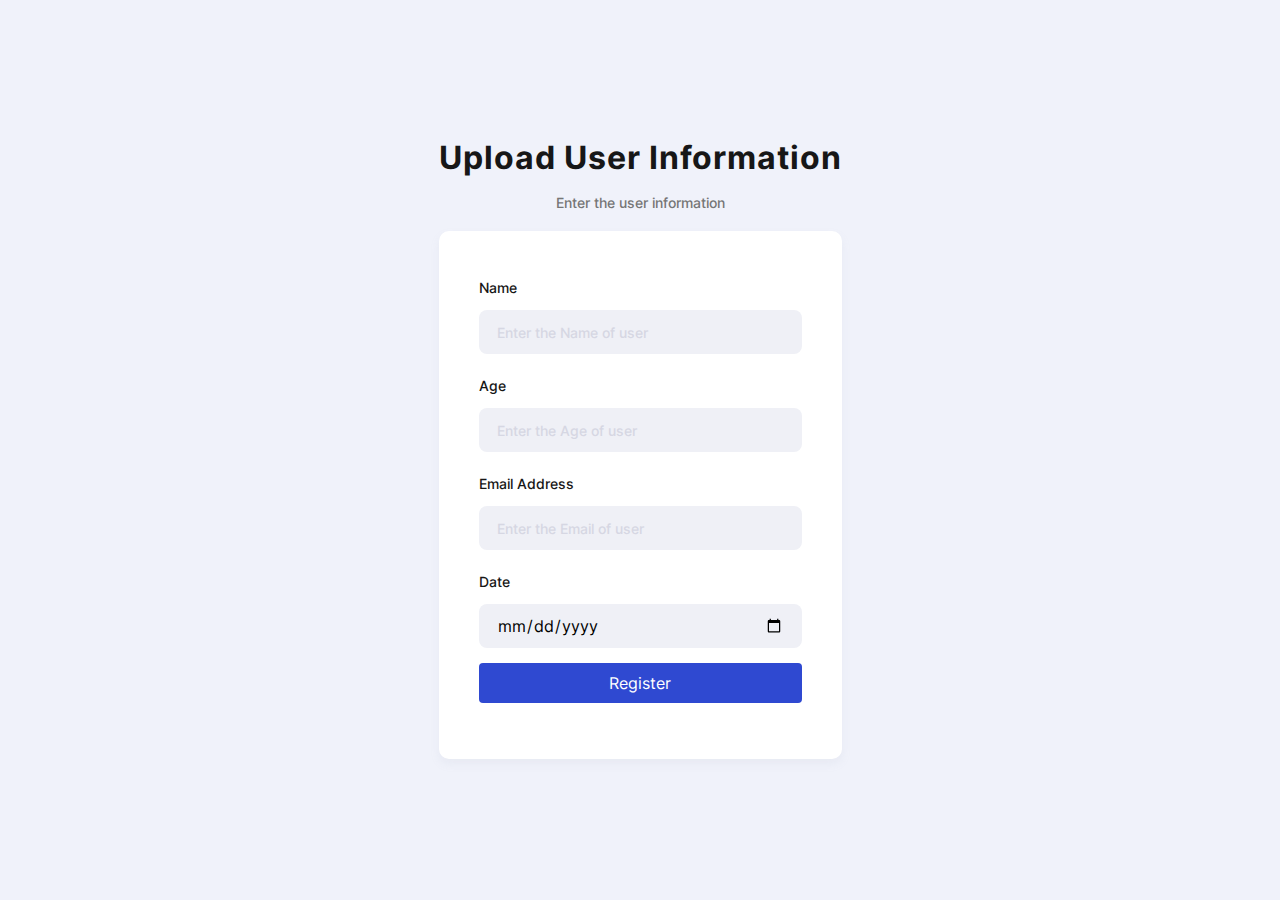
==== front-end/upload.html @ 56fc99f6 "update" ====
<!DOCTYPE html>
<html lang="en">

<head>
  <meta charset="UTF-8">
  <meta http-equiv="X-UA-Compatible" content="IE=edge">
  <meta name="viewport" content="width=device-width, initial-scale=1.0">
  <title>Dashboard | Upload</title>
  <!-- Favicon -->
  <link rel="shortcut icon" href="./logo.svg" type="image/x-icon">
  <!-- Custom styles -->
  <link rel="stylesheet" href="./css/style.min.css">
</head>

<body>
  <div class="layer"></div>
<main class="page-center">
  <article class="sign-up">
    <h1 class="sign-up__title">Upload User Information</h1>
    <p class="sign-up__subtitle">Enter the user information</p>
    <form class="sign-up-form form" action="/users/upload" method="post">
      <label class="form-label-wrapper">
        <p class="form-label">Name</p>
        <input class="form-input" type="text" placeholder="Enter the Name of user" required>
      </label>
      <label class="form-label-wrapper">
        <p class="form-label">Age</p>
        <input class="form-input" type="number" placeholder="Enter the Age of user" required>
      </label>
      <label class="form-label-wrapper">
        <p class="form-label">Email Address</p>
        <input class="form-input" type="email" placeholder="Enter the Email of user" required>
      </label>
      <label class="form-label-wrapper">
        <p class="form-label">Date</p>
        <input class="form-input" type="date" placeholder="Enther the date" required>
      </label>
      <button class="form-btn primary-default-btn transparent-btn">Register</button>
    </form>
  </article>
</main>
<!-- Custom scripts -->
<script src="js/script.js"></script>
</body>

</html>
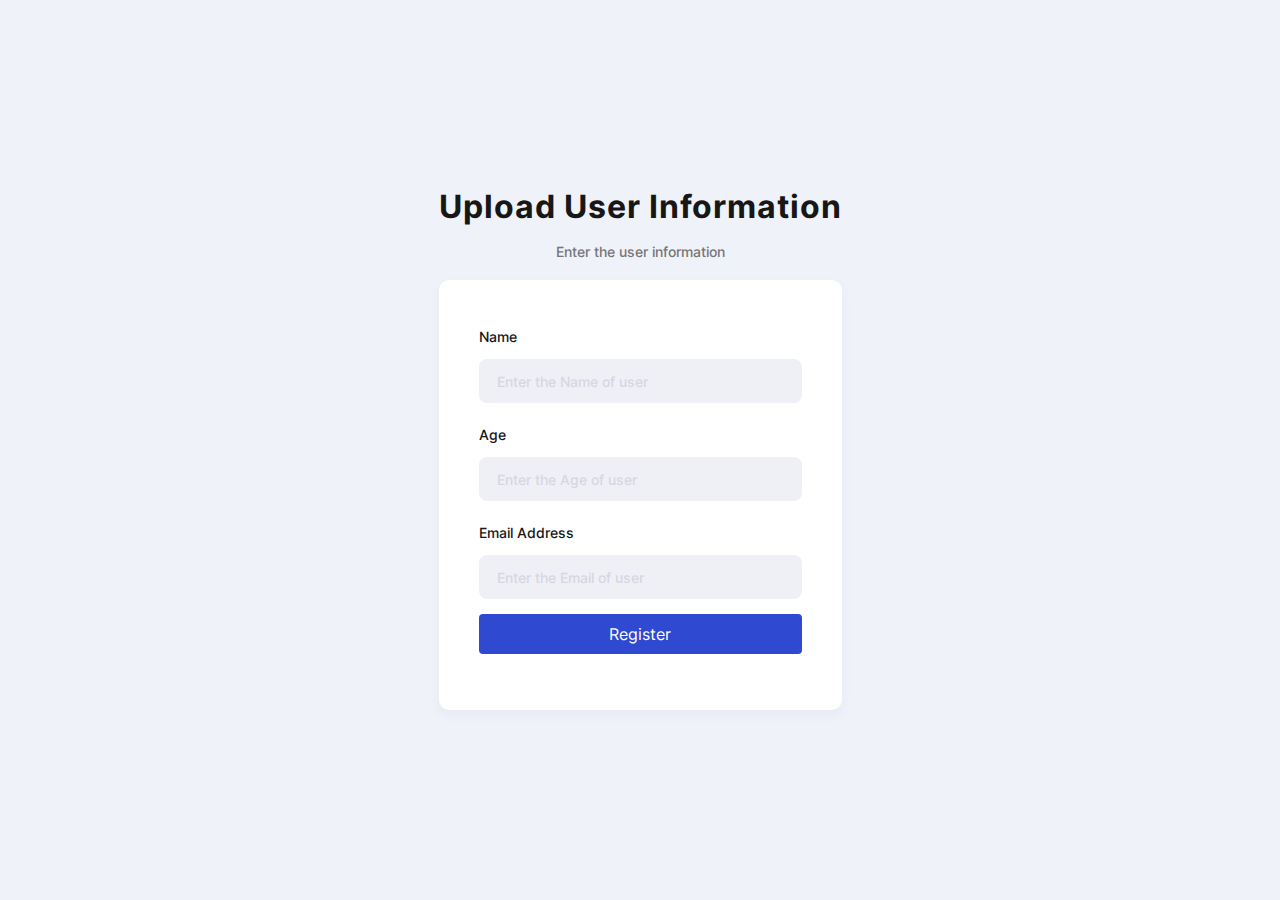
==== commit c15c1d97: "update" ====
--- a/front-end/upload.html
+++ b/front-end/upload.html
@@ -2,45 +2,41 @@
 <html lang="en">
 
 <head>
-  <meta charset="UTF-8">
-  <meta http-equiv="X-UA-Compatible" content="IE=edge">
-  <meta name="viewport" content="width=device-width, initial-scale=1.0">
-  <title>Dashboard | Upload</title>
-  <!-- Favicon -->
-  <link rel="shortcut icon" href="./logo.svg" type="image/x-icon">
-  <!-- Custom styles -->
-  <link rel="stylesheet" href="./css/style.min.css">
+    <meta charset="UTF-8">
+    <meta http-equiv="X-UA-Compatible" content="IE=edge">
+    <meta name="viewport" content="width=device-width, initial-scale=1.0">
+    <title>Dashboard | Upload</title>
+    <!-- Favicon -->
+    <link rel="shortcut icon" href="./logo.svg" type="image/x-icon">
+    <!-- Custom styles -->
+    <link rel="stylesheet" href="./css/style.min.css">
 </head>
 
 <body>
-  <div class="layer"></div>
-<main class="page-center">
-  <article class="sign-up">
-    <h1 class="sign-up__title">Upload User Information</h1>
-    <p class="sign-up__subtitle">Enter the user information</p>
-    <form class="sign-up-form form" action="/users/upload" method="post">
-      <label class="form-label-wrapper">
-        <p class="form-label">Name</p>
-        <input class="form-input" type="text" placeholder="Enter the Name of user" required>
-      </label>
-      <label class="form-label-wrapper">
-        <p class="form-label">Age</p>
-        <input class="form-input" type="number" placeholder="Enter the Age of user" required>
-      </label>
-      <label class="form-label-wrapper">
-        <p class="form-label">Email Address</p>
-        <input class="form-input" type="email" placeholder="Enter the Email of user" required>
-      </label>
-      <label class="form-label-wrapper">
-        <p class="form-label">Date</p>
-        <input class="form-input" type="date" placeholder="Enther the date" required>
-      </label>
-      <button class="form-btn primary-default-btn transparent-btn">Register</button>
-    </form>
-  </article>
-</main>
-<!-- Custom scripts -->
-<script src="js/script.js"></script>
+    <div class="layer"></div>
+    <main class="page-center">
+        <article class="sign-up">
+            <h1 class="sign-up__title">Upload User Information</h1>
+            <p class="sign-up__subtitle">Enter the user information</p>
+            <form class="sign-up-form form" action="/users/upload" method="post">
+                <label class="form-label-wrapper">
+          <p class="form-label">Name</p>
+          <input class="form-input" type="text" placeholder="Enter the Name of user" required>
+        </label>
+                <label class="form-label-wrapper">
+          <p class="form-label">Age</p>
+          <input class="form-input" type="number" placeholder="Enter the Age of user" required>
+        </label>
+                <label class="form-label-wrapper">
+          <p class="form-label">Email Address</p>
+          <input class="form-input" type="email" placeholder="Enter the Email of user" required>
+        </label>
+                <button class="form-btn primary-default-btn transparent-btn">Register</button>
+            </form>
+        </article>
+    </main>
+    <!-- Custom scripts -->
+    <script src="js/script.js"></script>
 </body>
 
 </html>